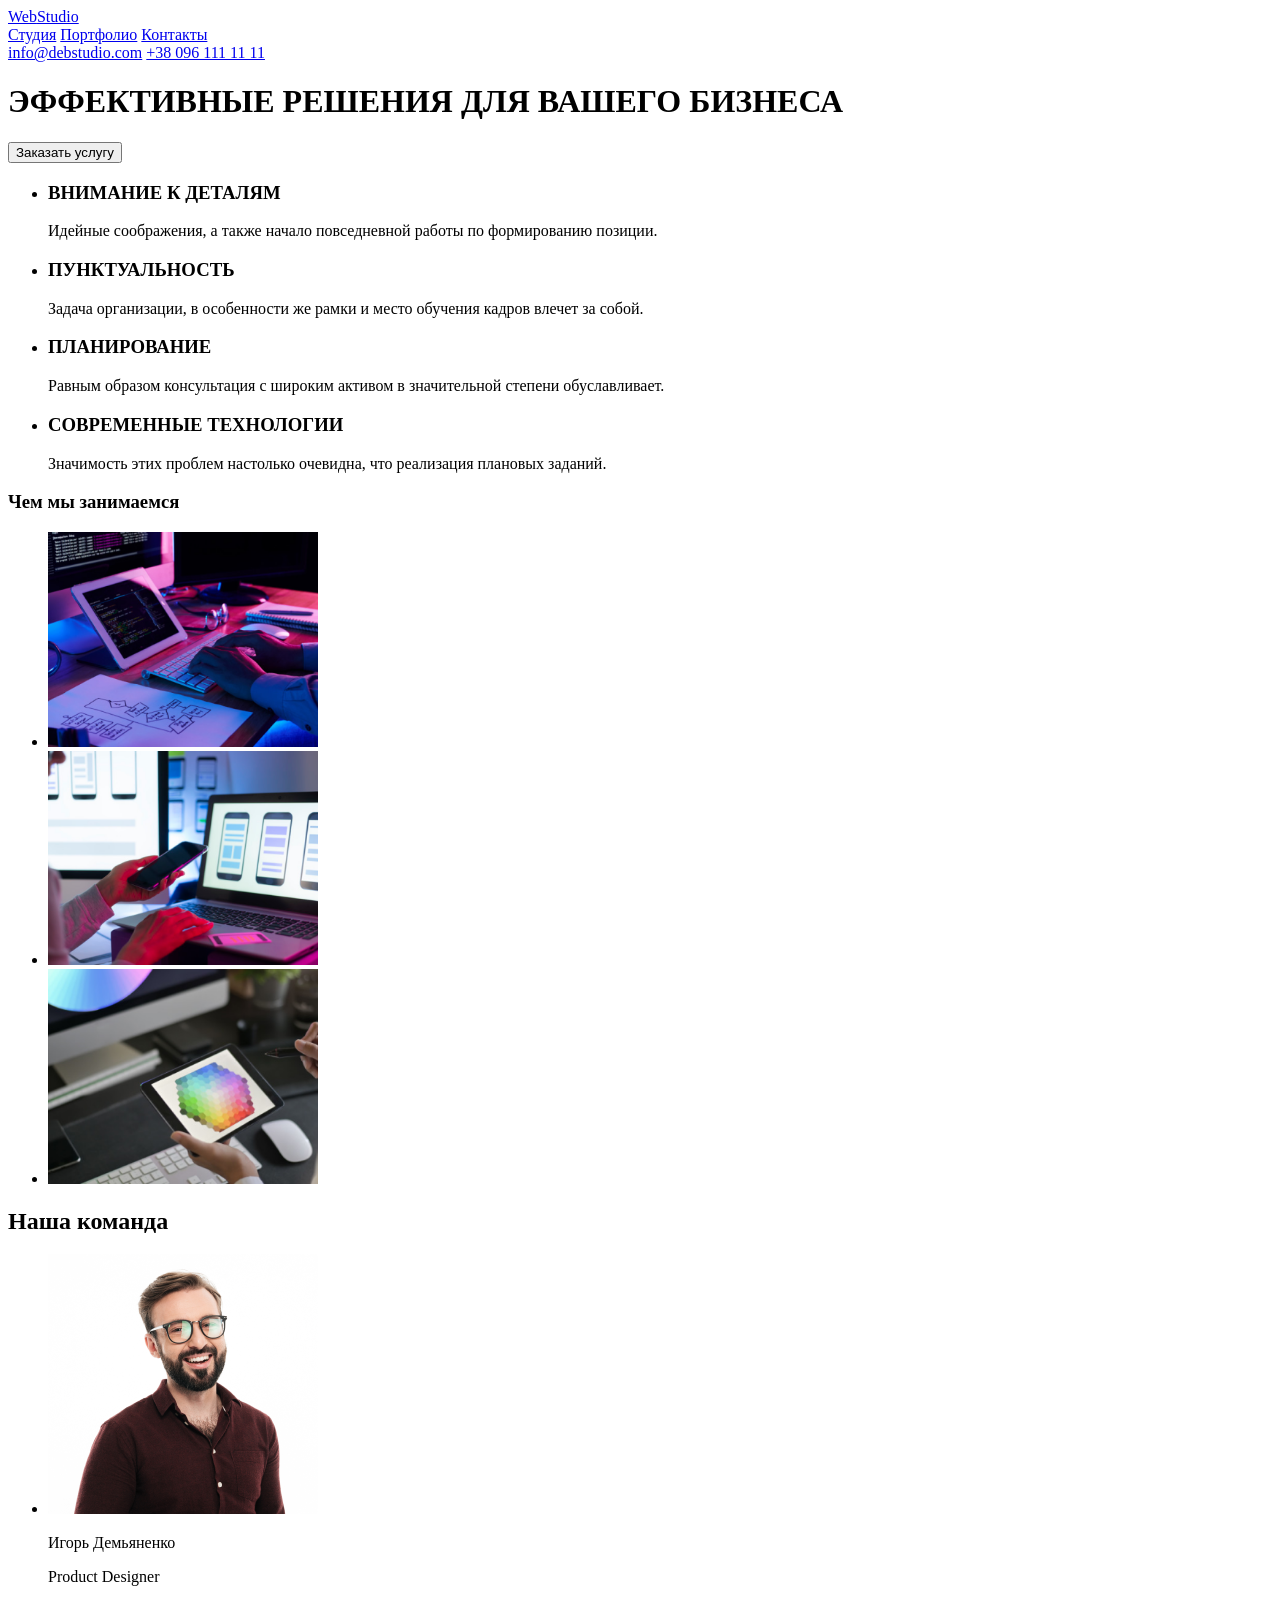
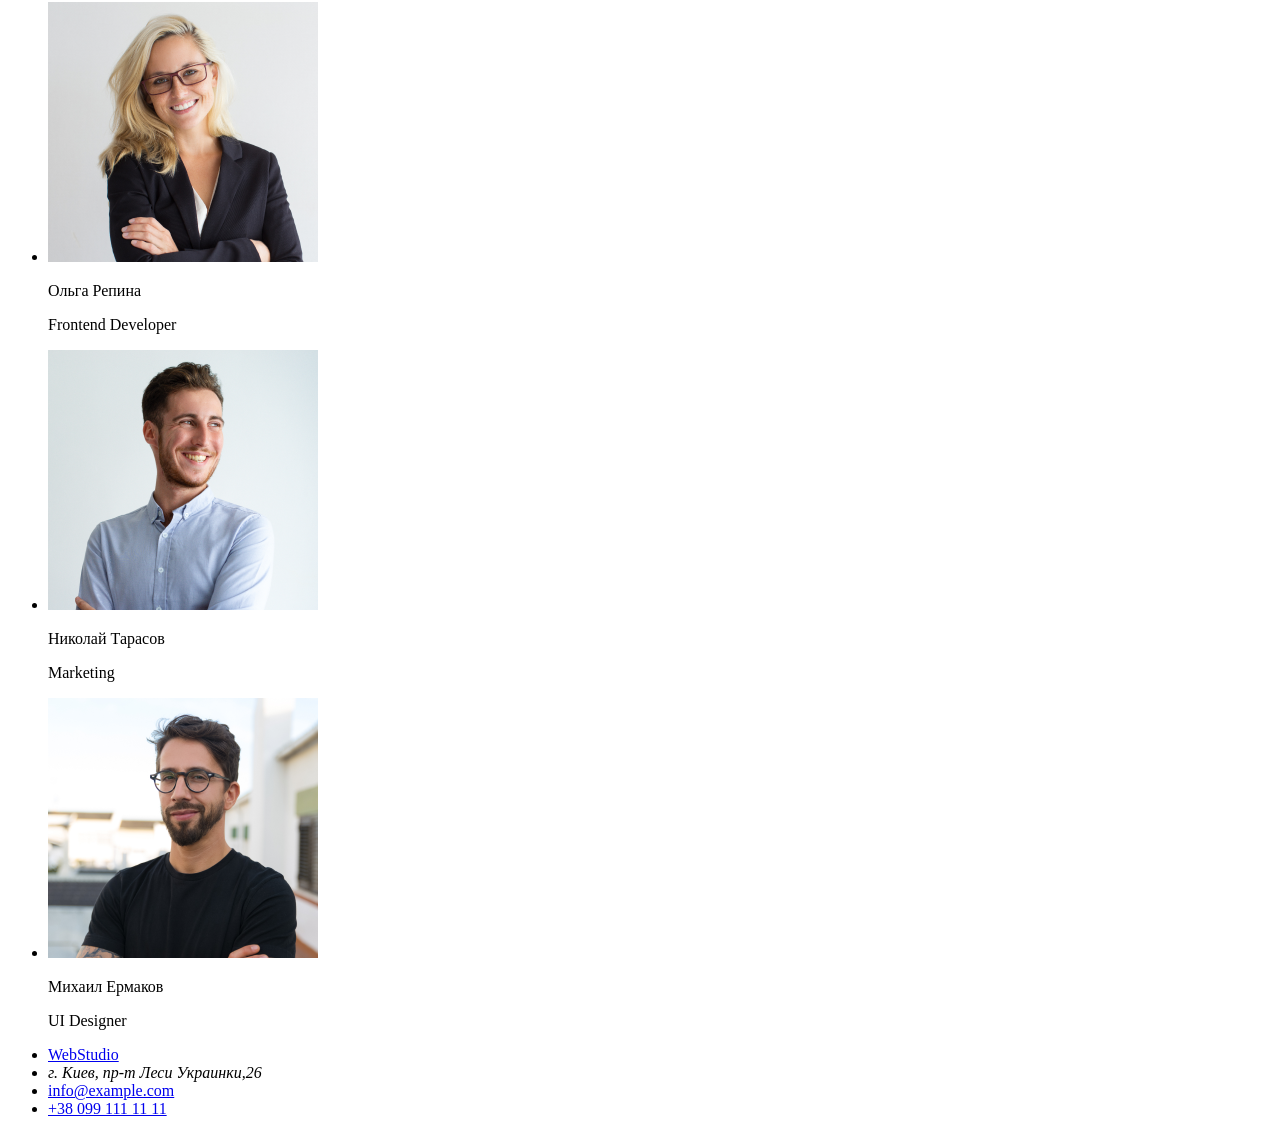
==== index.html @ a1230345 "rename buttone" ====
<!DOCTYPE html>
<html lang="en">
<head>
    <meta charset="UTF-8">
    <meta http-equiv="X-UA-Compatible" content="IE=edge">
    <meta name="viewport" content="width=device-width, initial-scale=1.0">
    <title>Document</title>
</head>
<body>
    <header>
        <a href="#"> <span>Web</span>Studio</a>
        <div>
            <nav>
                <a href="#">Студия</a>
                <a href="#">Портфолио</a>
                <a href="#">Контакты</a>
            </nav>
            <a href="#">info@debstudio.com</a>
            <a href="#">+38 096 111 11 11</a>
        </div>
    </header>
    <main>
        <div>
            <h1>ЭФФЕКТИВНЫЕ РЕШЕНИЯ ДЛЯ ВАШЕГО БИЗНЕСА</h1>
            <button type="button">Заказать услугу</button>
        </div>
        <div>
            <ul>
                <li>
                    <div>
                        <h3>ВНИМАНИЕ К ДЕТАЛЯМ</h3>
                        <p>Идейные соображения, а также начало повседневной работы по формированию позиции.</p>
                    </div>
                </li>
                <li>
                    <div>
                        <h3>ПУНКТУАЛЬНОСТЬ</h3>
                        <p>Задача организации, в особенности же рамки и место обучения кадров влечет за собой.</p> 
                    </div>
                </li>
                <li>
                    <div>
                        <h3>ПЛАНИРОВАНИЕ</h3>
                        <p>Равным образом консультация с широким активом в значительной степени обуславливает.</p>
                    </div>
                </li>
                <li>
                    <div>
                        <h3>СОВРЕМЕННЫЕ ТЕХНОЛОГИИ</h3>
                        <p>Значимость этих проблем настолько очевидна, что реализация плановых заданий.</p>
                    </div>
                </li>
            </ul>
        </div>
        <div>
            <h3>Чем мы занимаемся</h3>
            <ul>
                <li><img src="/img/img.jpg" width="270" alt="Рабочее место"></li>
                <li><img src="/img/phoneNote.jpg" width="270" alt="Залипает в телефоне"></li>
                <li><img src="/img/planshit.jpg" width="270" alt="Планшет что-ли"></li>
            </ul>
        </div>
        <div>
            <h2>Наша команда</h2>
            <ul>
                <li>
                    <div>
                        <img src="/img/img3.jpg" width="270" alt="Тип в очках">
                    <p>Игорь Демьяненко</p>
                    <p>Product Designer</p>
                </div>
                </li>
                <li>
                    <div>
                        <img src="/img/img4.jpg" width="270" alt="Почти красавица в оках">
                        <p>Ольга Репина</p>
                        <p>Frontend Developer</p>
                    </div>
                </li>
                <li>
                    <div>
                        <img src="/img/img2.jpg" width="270" alt="Тип улыбается">
                        <p>Николай Тарасов</p>
                        <p>Marketing</p>
                    </div>
                </li>
                <li>
                    <div>
                        <img src="/img/img1.jpg" width="270" alt="Похож на главного немного">
                        <p>Михаил Ермаков</p>
                        <p>UI Designer</p>
                    </div>
                </li>
            </ul>
        </div>
    </main>
    <footer>
        <ul>
            <li><a href="#"><span>Web</span>Studio</a></li>
            <li>
                <address>г. Киев, пр-т Леси Украинки,26</address>
            </li>
            <li><a href="#">info@example.com</a></li>
            <li><a href="#">+38 099 111 11 11</a></li>
        </ul>
    </footer>
</body>

</html>
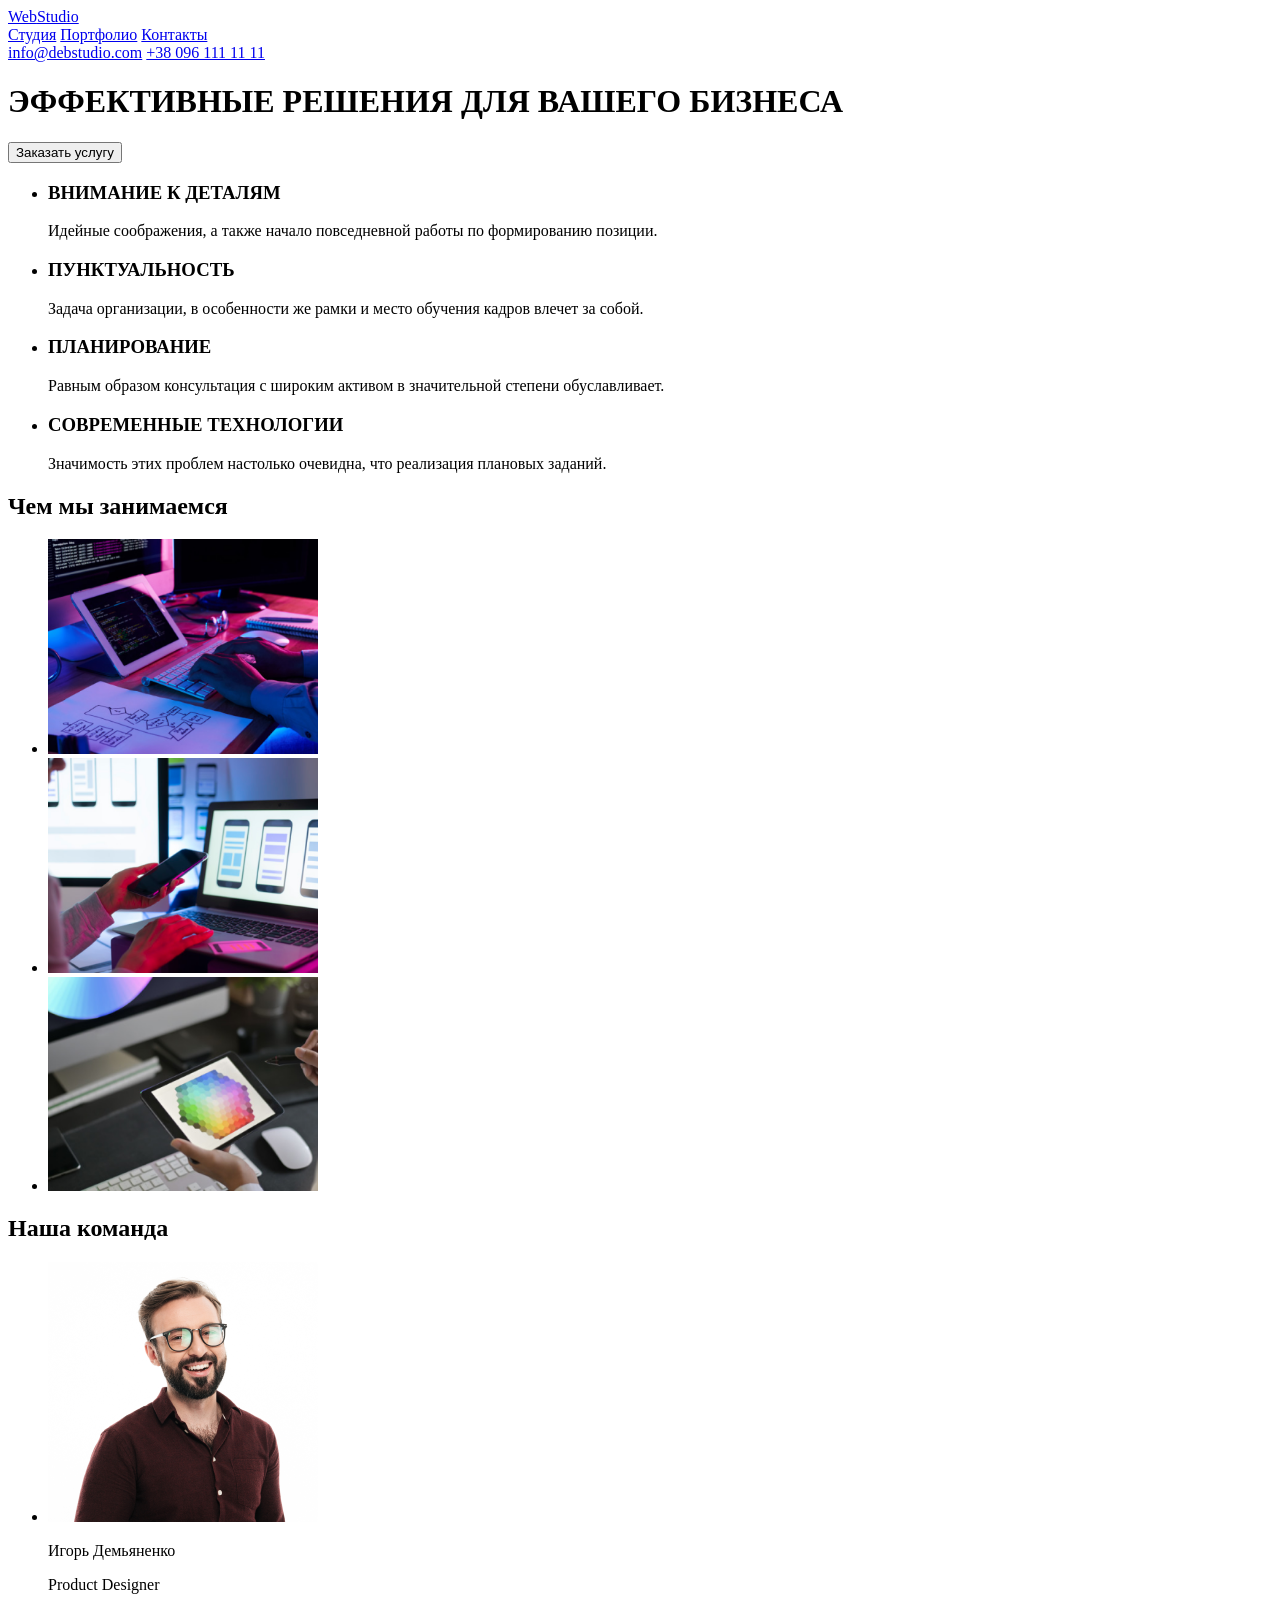
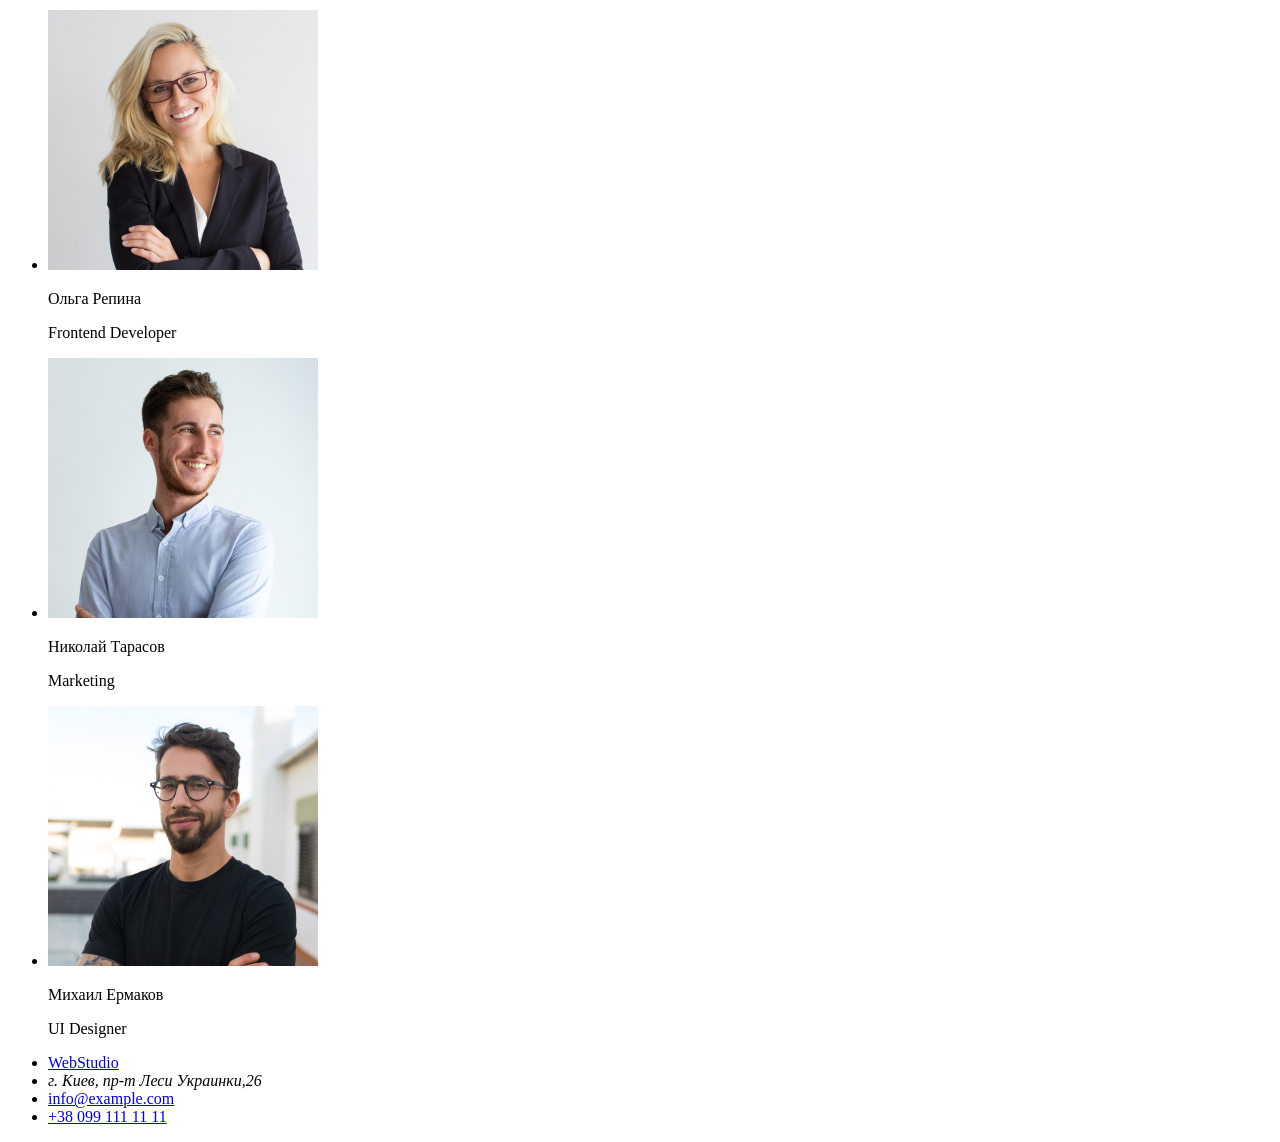
==== commit 9882dcbf: "rename teg" ====
--- a/index.html
+++ b/index.html
@@ -53,7 +53,7 @@
             </ul>
         </div>
         <div>
-            <h3>Чем мы занимаемся</h3>
+            <h2>Чем мы занимаемся</h2>
             <ul>
                 <li><img src="/img/img.jpg" width="270" alt="Рабочее место"></li>
                 <li><img src="/img/phoneNote.jpg" width="270" alt="Залипает в телефоне"></li>
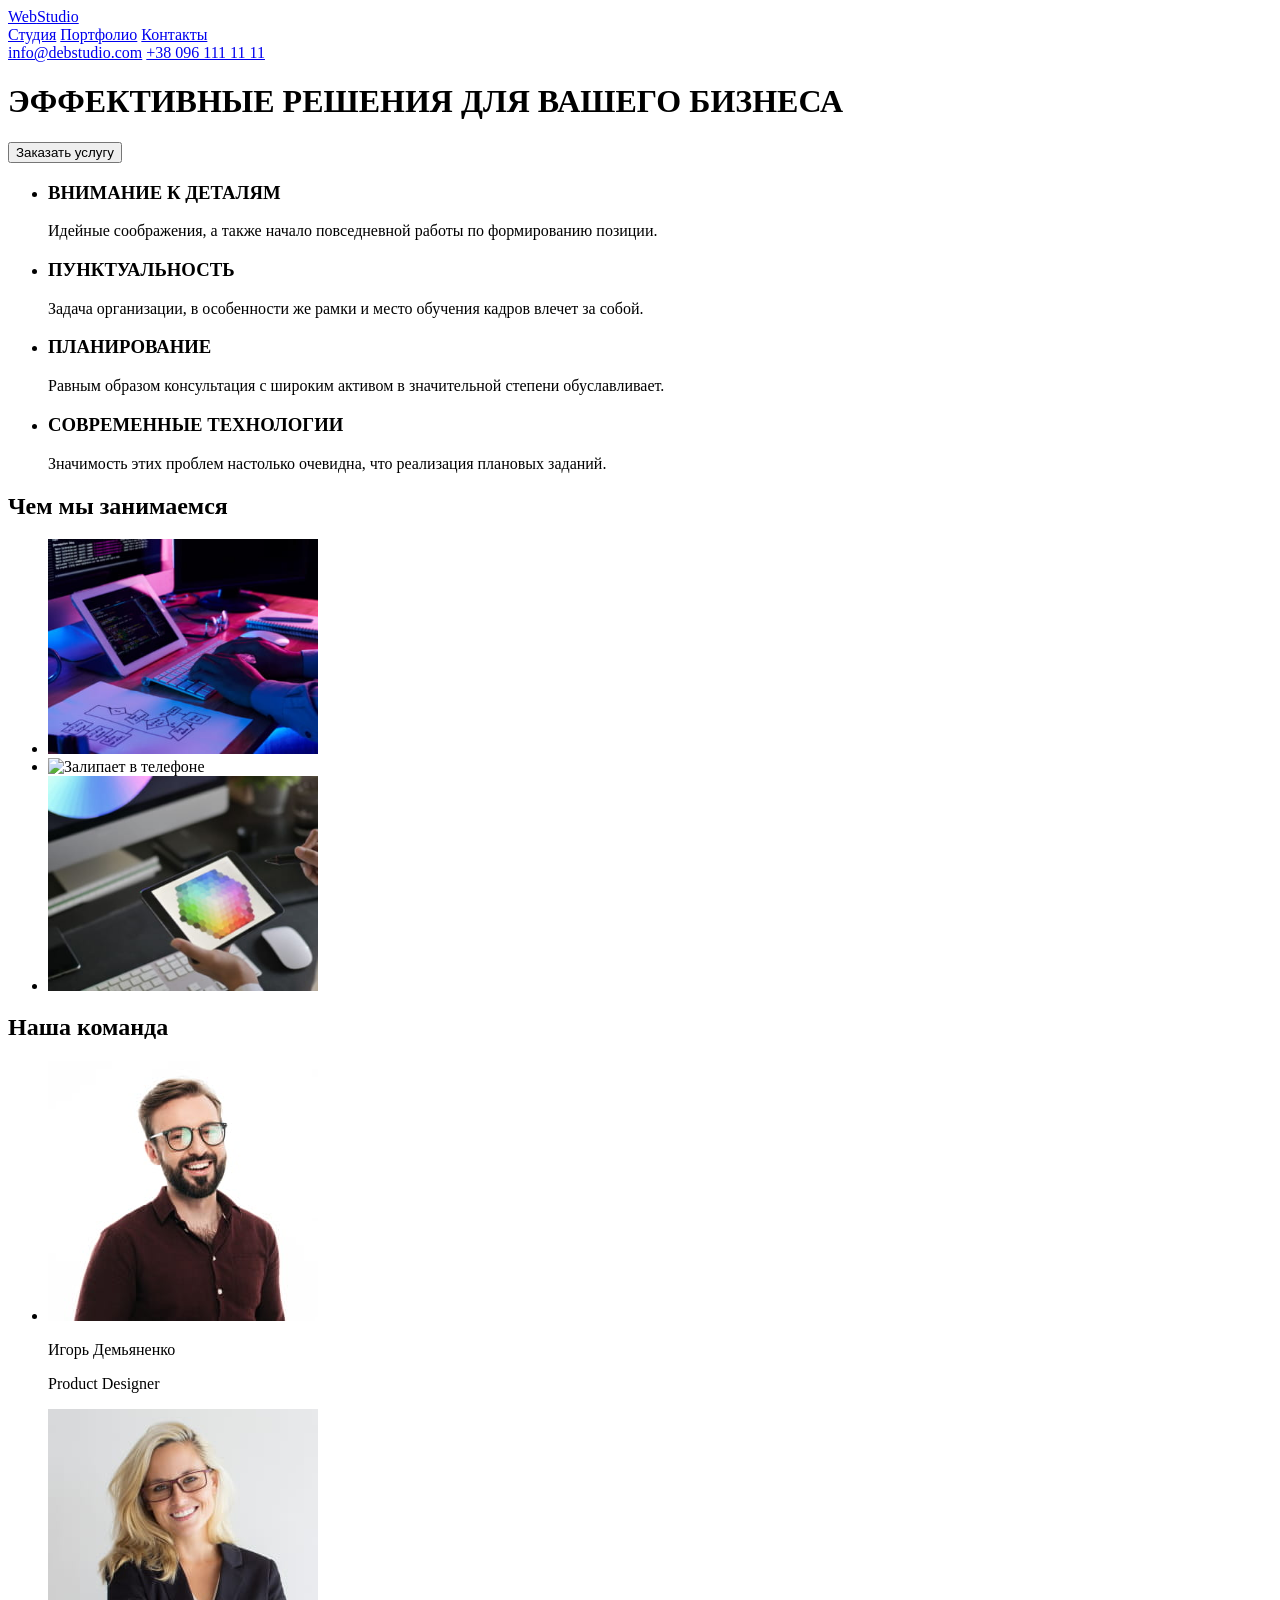
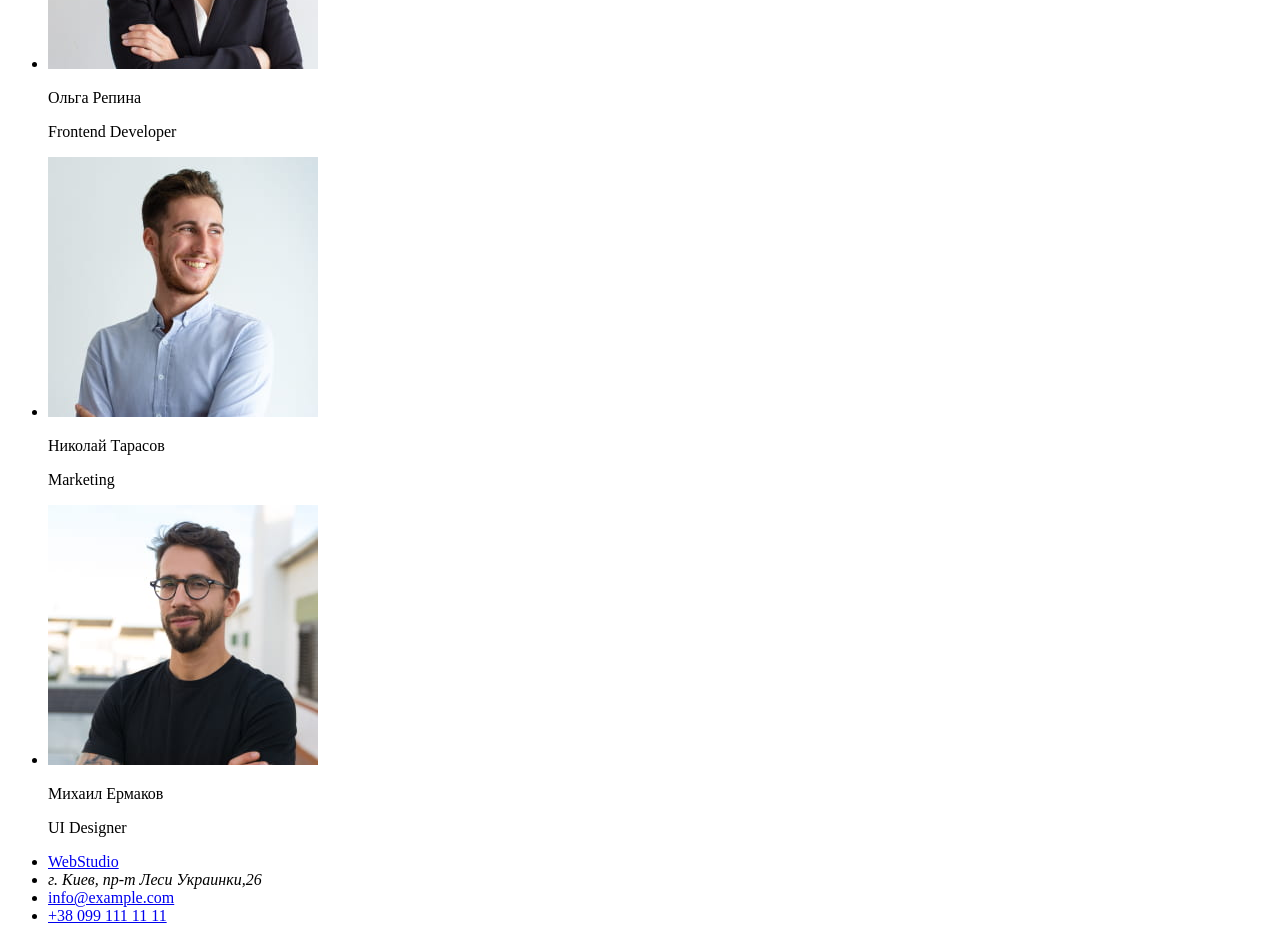
==== commit a808b75f: "rename name" ====
--- a/index.html
+++ b/index.html
@@ -55,9 +55,9 @@
         <div>
             <h2>Чем мы занимаемся</h2>
             <ul>
-                <li><img src="/img/img.jpg" width="270" alt="Рабочее место"></li>
-                <li><img src="/img/phoneNote.jpg" width="270" alt="Залипает в телефоне"></li>
-                <li><img src="/img/planshit.jpg" width="270" alt="Планшет что-ли"></li>
+                <li><img src="/images/desctop.jpg" width="270" alt="Рабочее место"></li>
+                <li><img src="/images/phonenote.jpg" width="270" alt="Залипает в телефоне"></li>
+                <li><img src="/images/planshit.jpg" width="270" alt="Планшет что-ли"></li>
             </ul>
         </div>
         <div>
@@ -65,28 +65,28 @@
             <ul>
                 <li>
                     <div>
-                        <img src="/img/img3.jpg" width="270" alt="Тип в очках">
+                        <img src="/images/demyanenko.jpg" width="270" alt="Игорь Демьяненко">
                     <p>Игорь Демьяненко</p>
                     <p>Product Designer</p>
                 </div>
                 </li>
                 <li>
                     <div>
-                        <img src="/img/img4.jpg" width="270" alt="Почти красавица в оках">
+                        <img src="./images/repina.jpg" width="270" alt="Ольга Репина">
                         <p>Ольга Репина</p>
                         <p>Frontend Developer</p>
                     </div>
                 </li>
                 <li>
                     <div>
-                        <img src="/img/img2.jpg" width="270" alt="Тип улыбается">
+                        <img src="/images/tarasov.jpg" width="270" alt="Николай Тарасов">
                         <p>Николай Тарасов</p>
                         <p>Marketing</p>
                     </div>
                 </li>
                 <li>
                     <div>
-                        <img src="/img/img1.jpg" width="270" alt="Похож на главного немного">
+                        <img src="/images/ermakov.jpg" width="270" alt="Михаил Ермаков">
                         <p>Михаил Ермаков</p>
                         <p>UI Designer</p>
                     </div>
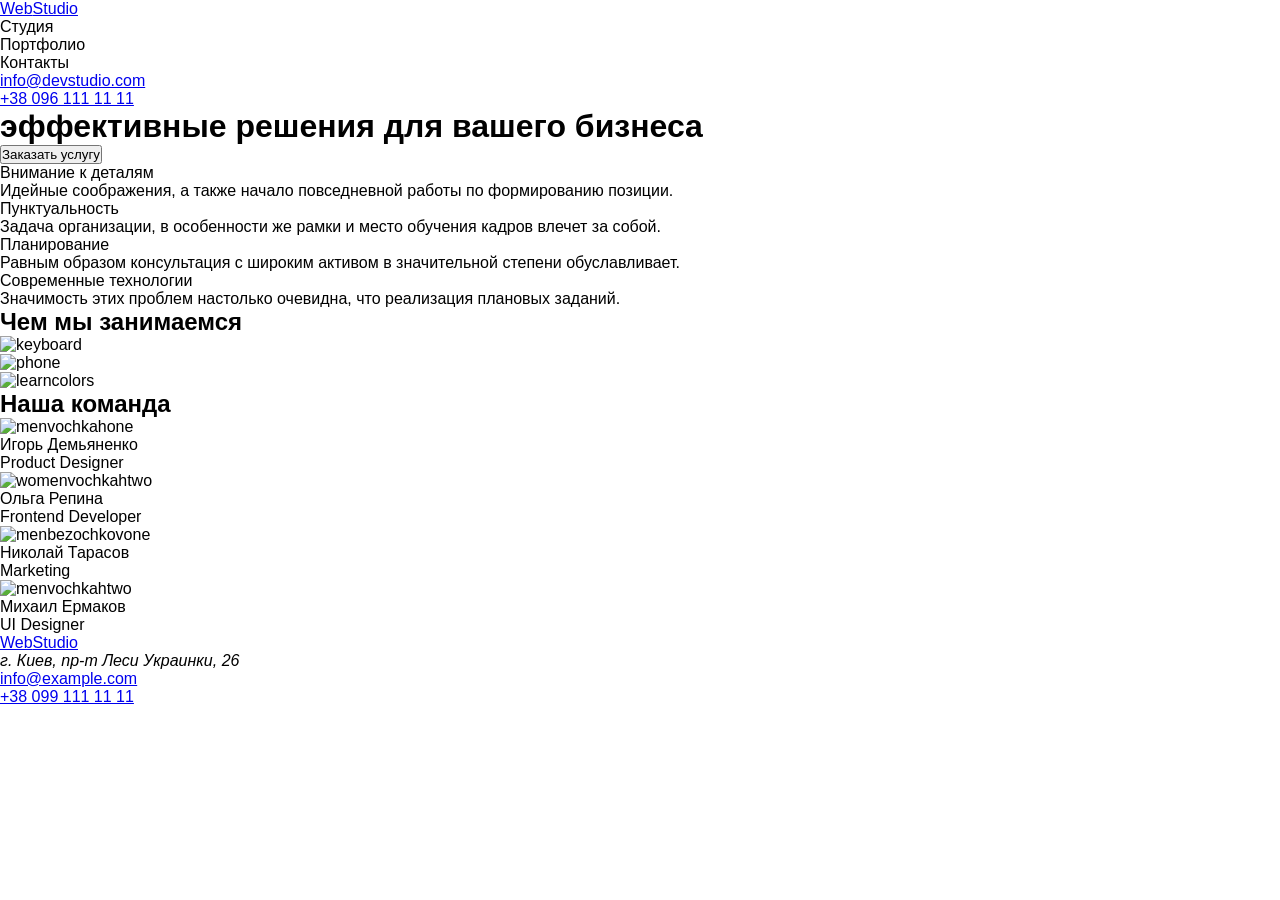
==== commit ab54e4b6: "Add files via upload" ====
--- a/index.html
+++ b/index.html
@@ -1,109 +1,94 @@
-<!DOCTYPE html>
-<html lang="en">
-<head>
-    <meta charset="UTF-8">
-    <meta http-equiv="X-UA-Compatible" content="IE=edge">
-    <meta name="viewport" content="width=device-width, initial-scale=1.0">
-    <title>Document</title>
-</head>
-<body>
-    <header>
-        <a href="#"> <span>Web</span>Studio</a>
-        <div>
-            <nav>
-                <a href="#">Студия</a>
-                <a href="#">Портфолио</a>
-                <a href="#">Контакты</a>
-            </nav>
-            <a href="#">info@debstudio.com</a>
-            <a href="#">+38 096 111 11 11</a>
-        </div>
-    </header>
-    <main>
-        <div>
-            <h1>ЭФФЕКТИВНЫЕ РЕШЕНИЯ ДЛЯ ВАШЕГО БИЗНЕСА</h1>
-            <button type="button">Заказать услугу</button>
-        </div>
-        <div>
-            <ul>
-                <li>
-                    <div>
-                        <h3>ВНИМАНИЕ К ДЕТАЛЯМ</h3>
-                        <p>Идейные соображения, а также начало повседневной работы по формированию позиции.</p>
-                    </div>
-                </li>
-                <li>
-                    <div>
-                        <h3>ПУНКТУАЛЬНОСТЬ</h3>
-                        <p>Задача организации, в особенности же рамки и место обучения кадров влечет за собой.</p> 
-                    </div>
-                </li>
-                <li>
-                    <div>
-                        <h3>ПЛАНИРОВАНИЕ</h3>
-                        <p>Равным образом консультация с широким активом в значительной степени обуславливает.</p>
-                    </div>
-                </li>
-                <li>
-                    <div>
-                        <h3>СОВРЕМЕННЫЕ ТЕХНОЛОГИИ</h3>
-                        <p>Значимость этих проблем настолько очевидна, что реализация плановых заданий.</p>
-                    </div>
-                </li>
-            </ul>
-        </div>
-        <div>
-            <h2>Чем мы занимаемся</h2>
-            <ul>
-                <li><img src="/images/desctop.jpg" width="270" alt="Рабочее место"></li>
-                <li><img src="/images/phonenote.jpg" width="270" alt="Залипает в телефоне"></li>
-                <li><img src="/images/planshit.jpg" width="270" alt="Планшет что-ли"></li>
-            </ul>
-        </div>
-        <div>
-            <h2>Наша команда</h2>
-            <ul>
-                <li>
-                    <div>
-                        <img src="/images/demyanenko.jpg" width="270" alt="Игорь Демьяненко">
-                    <p>Игорь Демьяненко</p>
-                    <p>Product Designer</p>
-                </div>
-                </li>
-                <li>
-                    <div>
-                        <img src="./images/repina.jpg" width="270" alt="Ольга Репина">
-                        <p>Ольга Репина</p>
-                        <p>Frontend Developer</p>
-                    </div>
-                </li>
-                <li>
-                    <div>
-                        <img src="/images/tarasov.jpg" width="270" alt="Николай Тарасов">
-                        <p>Николай Тарасов</p>
-                        <p>Marketing</p>
-                    </div>
-                </li>
-                <li>
-                    <div>
-                        <img src="/images/ermakov.jpg" width="270" alt="Михаил Ермаков">
-                        <p>Михаил Ермаков</p>
-                        <p>UI Designer</p>
-                    </div>
-                </li>
-            </ul>
-        </div>
-    </main>
-    <footer>
-        <ul>
-            <li><a href="#"><span>Web</span>Studio</a></li>
-            <li>
-                <address>г. Киев, пр-т Леси Украинки,26</address>
-            </li>
-            <li><a href="#">info@example.com</a></li>
-            <li><a href="#">+38 099 111 11 11</a></li>
-        </ul>
-    </footer>
-</body>
-
+<!DOCTYPE html>
+<html lang="en">
+<head>
+    <meta charset="UTF-8">
+    <meta name="viewport" content="width=device-width, initial-scale=1.0">
+    <link rel="stylesheet" href="styles.css">
+    <title>Document</title>
+</head>
+<body>
+    <header>
+        <a href="#"><span>Web</span>Studio</a>
+    </header>
+    <ul class="nav">
+        <li>
+            <nav>Студия</nav>
+        </li>
+        <li>
+            <nav>Портфолио</nav>
+        </li>
+        <li>
+            <nav>Контакты</nav>
+        </li>
+    </ul>
+    <ul class="contacts">
+        <li><a href="#">info@devstudio.com</a></li>
+        <li><a href="#">+38 096 111 11 11</a></li>
+    </ul>
+    <main>
+        <h1>эффективные решения для вашего бизнеса</h1>
+        <button type="button">Заказать услугу</button>
+    </main>
+    <div class="hero">
+        <ul class="fourlist">
+            <li>
+                <p class="zaglav">Внимание к деталям</p>
+                <p class="text">Идейные соображения, а также начало повседневной работы по формированию позиции.</p>
+            </li>
+            <li>
+                <p class="zaglav">Пунктуальность</p>
+                <p class="text">Задача организации, в особенности же рамки и место обучения кадров влечет за собой.</p>
+            </li>
+            <li>
+                <p class="zaglav">Планирование</p>
+                <p class="text">Равным образом консультация с широким активом в значительной степени обуславливает.</p>
+            </li>
+            <li>
+                <p class="zaglav">Современные технологии</p>
+                <p class="text">Значимость этих проблем настолько очевидна, что реализация плановых заданий.</p>
+            </li>
+        </ul>
+        <h2>Чем мы занимаемся</h2>
+        <ul class="threeimg">
+            <li><img src="" alt="keyboard"></li>
+            <li><img src="" alt="phone"></li>
+            <li><img src="" alt="learncolors"></li>
+        </ul>
+    </div>
+    <div class="herotwo">
+        <h2>Наша команда</h2>
+        <ul class="topfooterdivan">
+            <li><img src="" alt="menvochkahone">
+            <p class="topfooterzaglav">Игорь Демьяненко</p>
+            <p class="topfootertext">Product Designer</p>
+            </li>
+            <li><img src="" alt="womenvochkahtwo">
+            <p class="topfooterzaglav">Ольга Репина</p>
+            <p class="topfootertext">Frontend Developer</p>
+            </li>
+            <li><img src="" alt="menbezochkovone">
+            <p class="topfooterzaglav">Николай Тарасов</p>
+            <p class="topfootertext">Marketing</p>
+            </li>
+            <li><img src="" alt="menvochkahtwo">
+            <p class="topfooterzaglav">Михаил Ермаков</p>
+            <p class="topfootertext">UI Designer</p>
+            </li>
+        </ul>
+    </div>
+    <footer>
+        <a href="#"><span>Web</span>Studio</a>
+        <ul>
+            <li>
+                <address>г. Киев, пр-т Леси Украинки, 26</address>
+            </li>
+            <li>
+                <a href="#">info@example.com</a>
+            </li>
+            <li>
+                <a href="#">+38 099 111 11 11</a>
+            </li>
+        </ul>
+    </footer>
+</body>
 </html>
--- a/styles.css
+++ b/styles.css
@@ -0,0 +1,7 @@
+* {
+    margin: 0;
+    padding: 0;
+    box-sizing: border-box;
+    font-family: 'Segoe UI', Tahoma, Geneva, Verdana, sans-serif;
+}
+
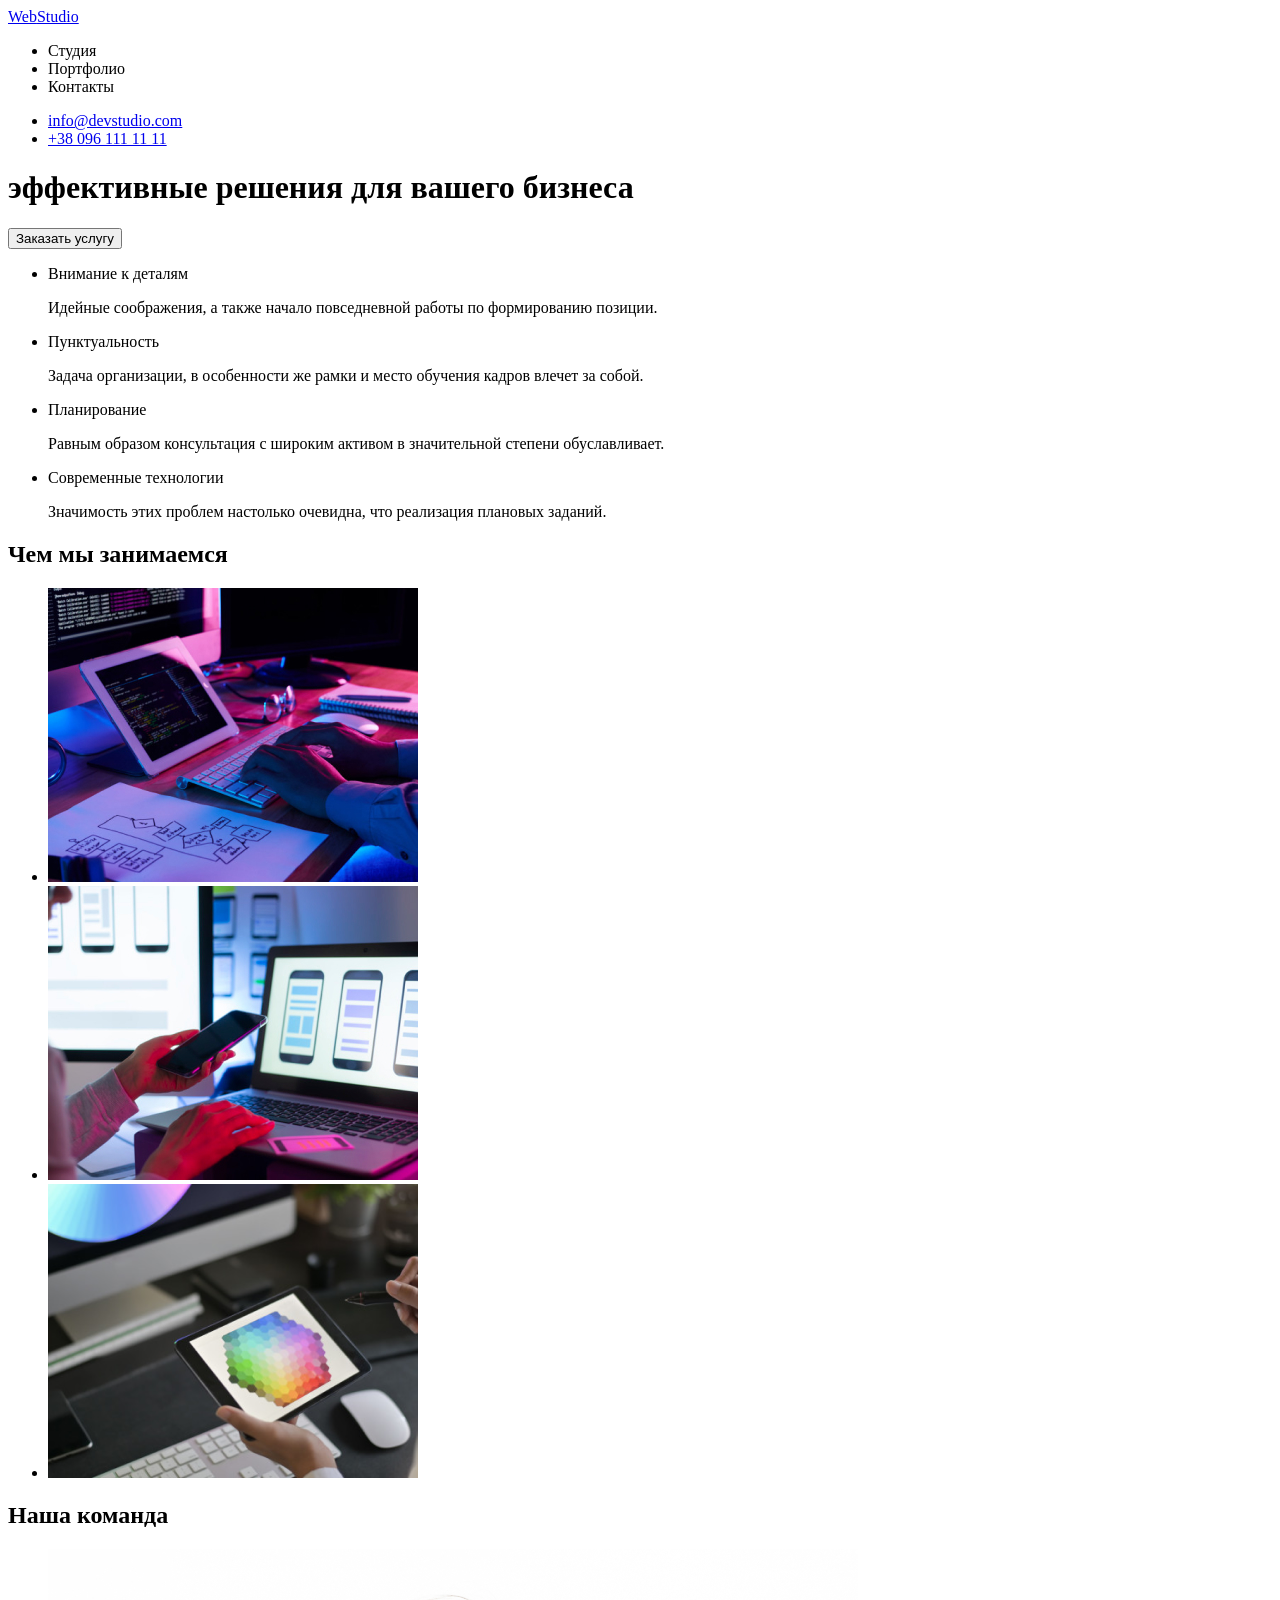
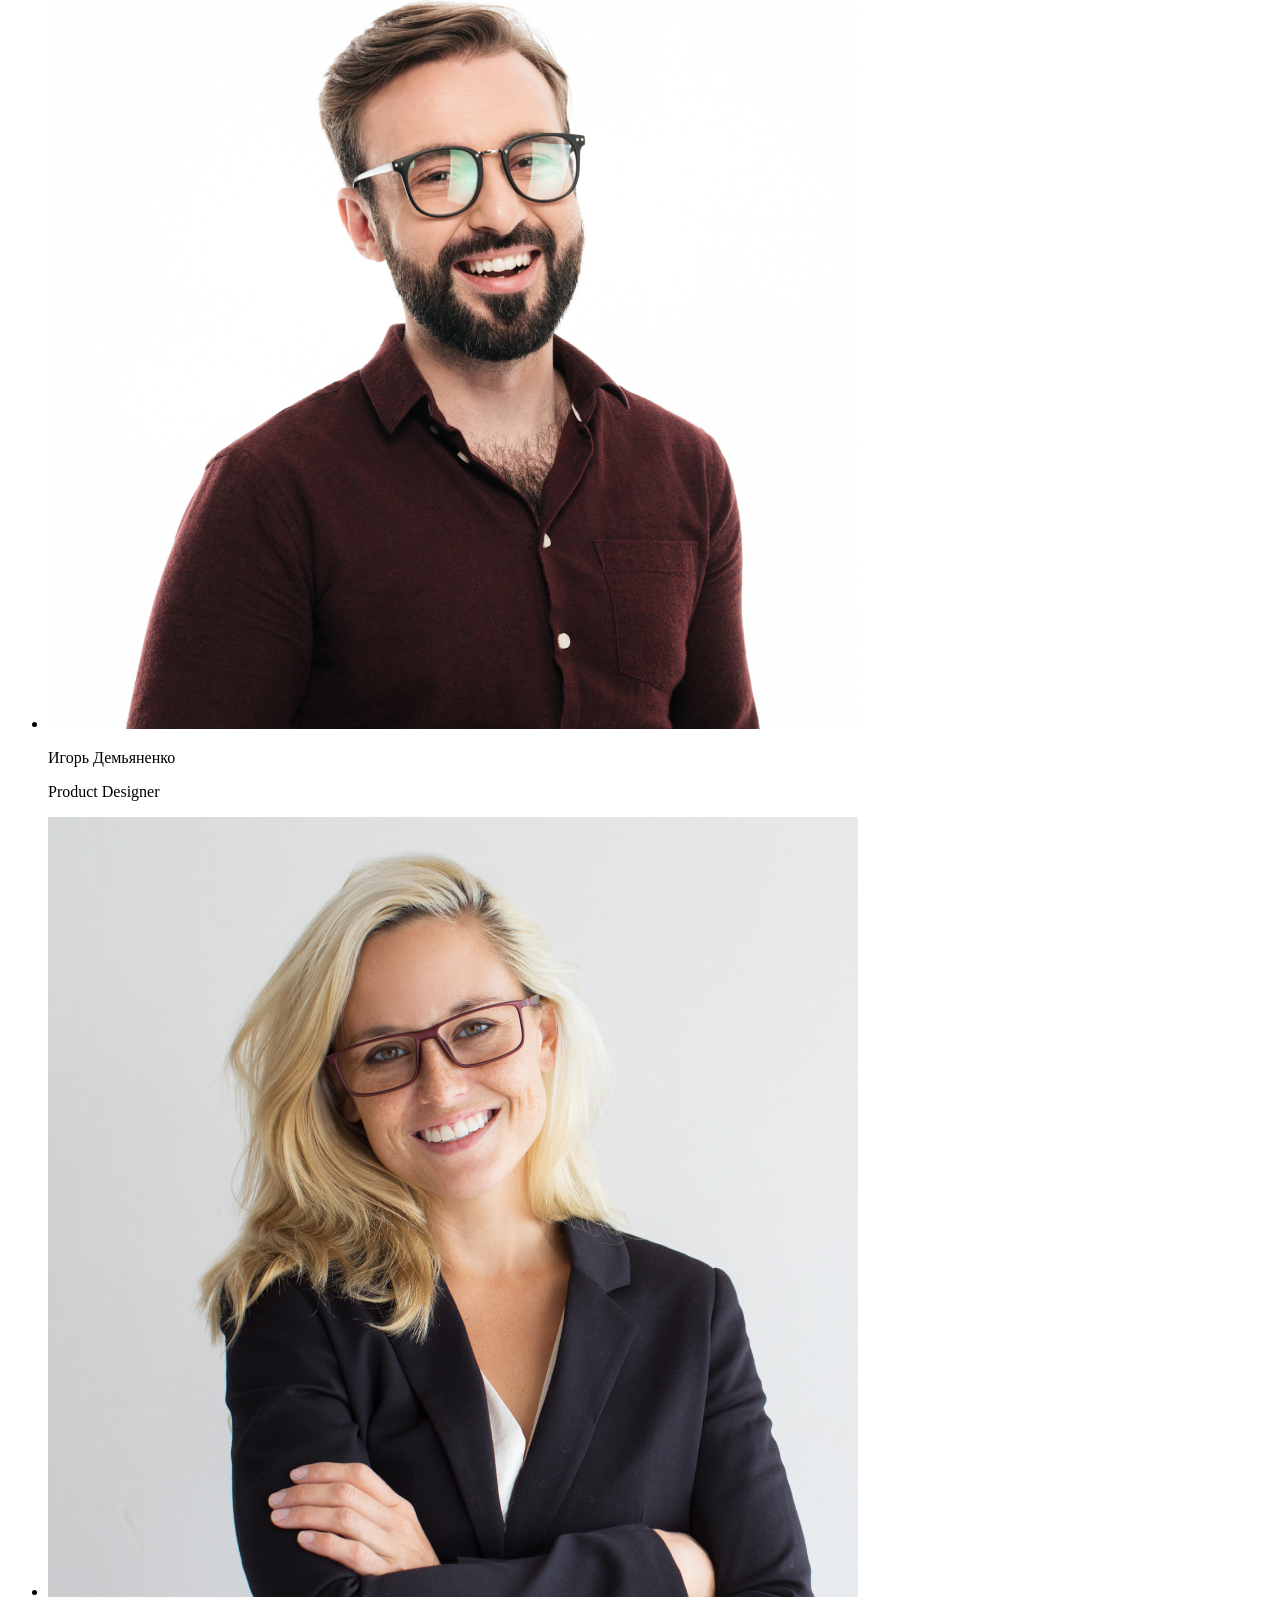
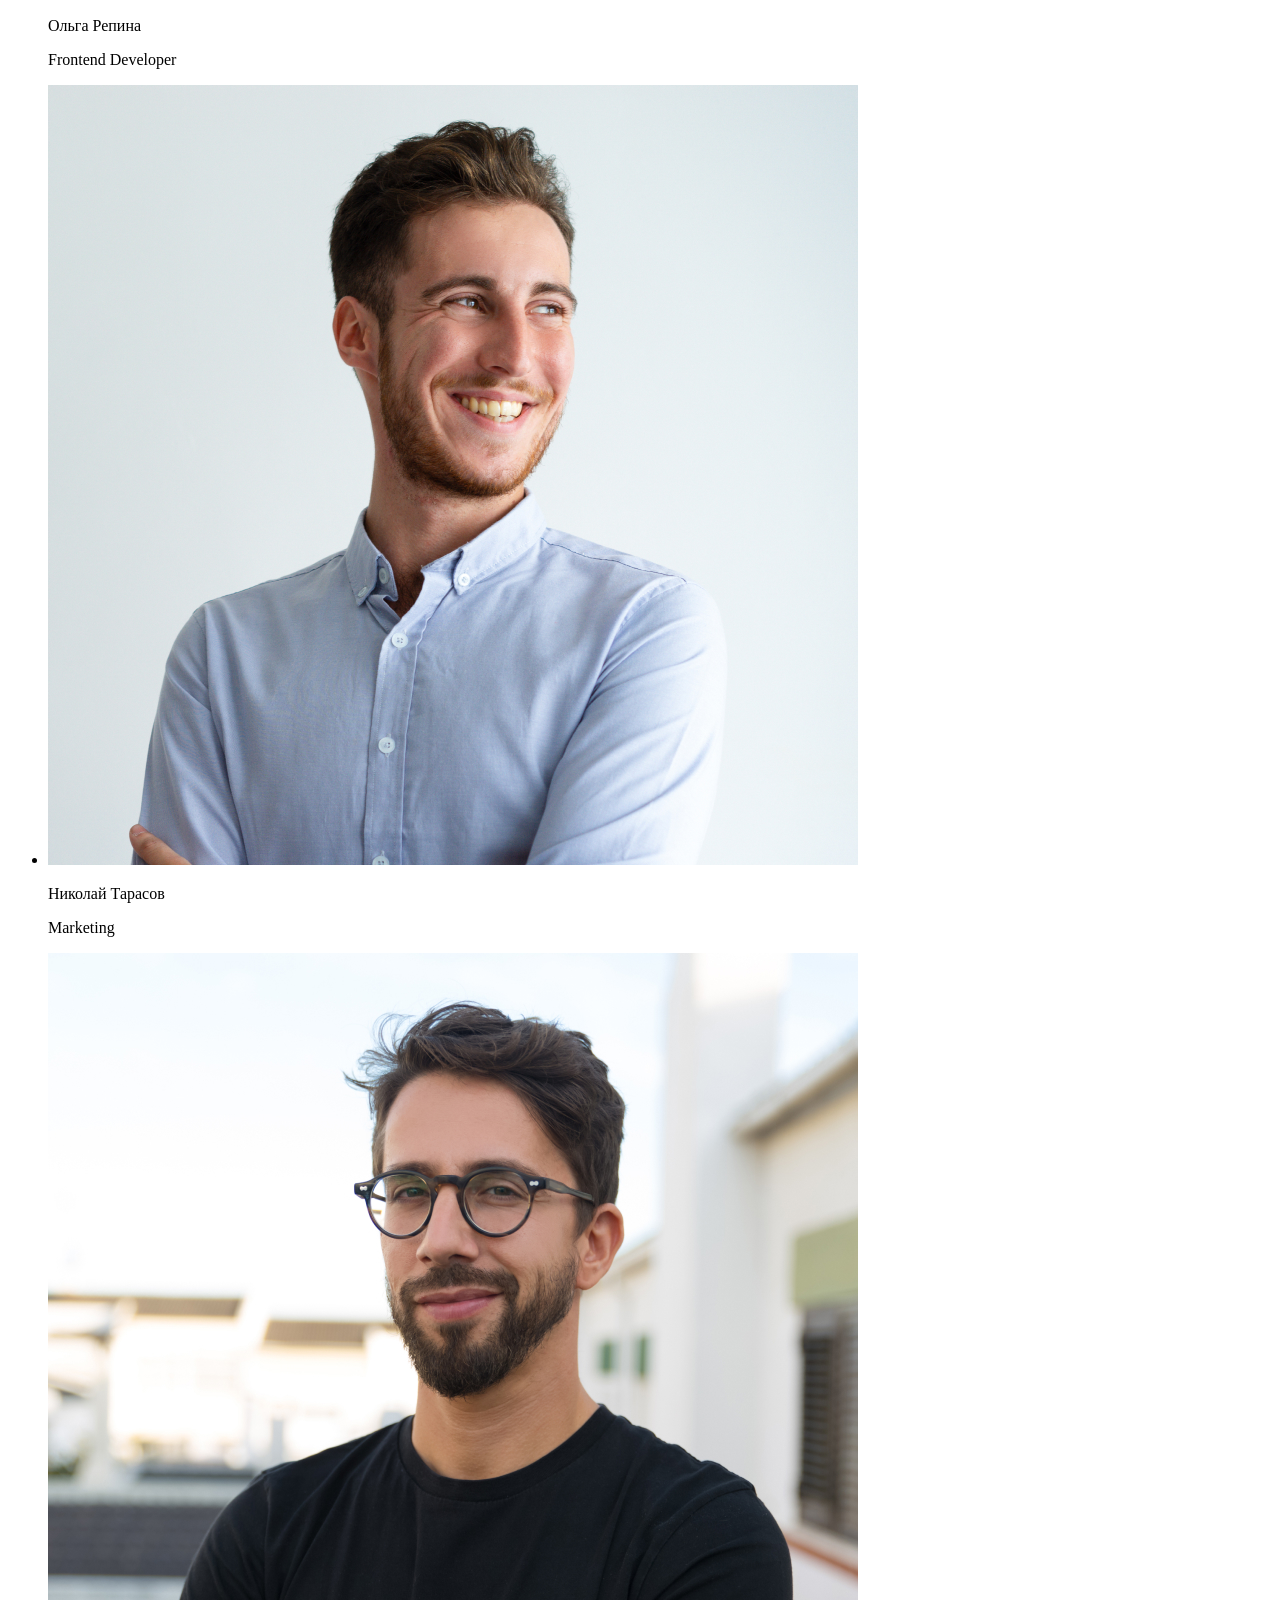
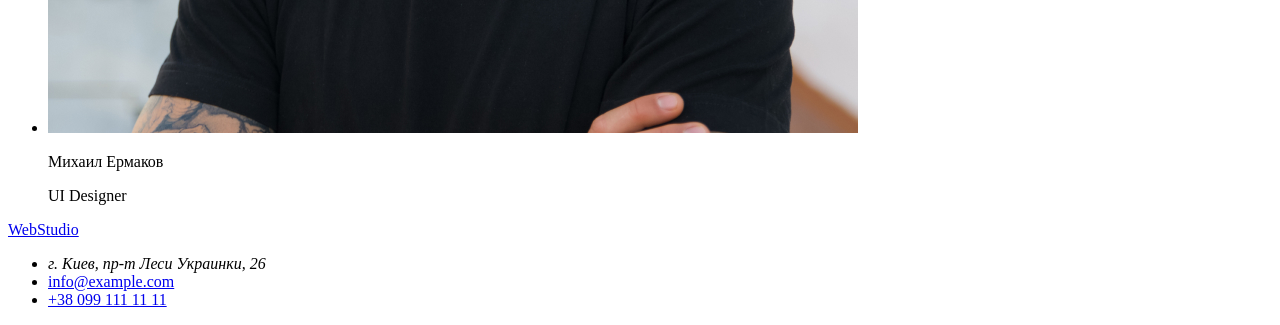
==== commit 5537d21b: "Add files via upload" ====
--- a/index.html
+++ b/index.html
@@ -3,7 +3,7 @@
 <head>
     <meta charset="UTF-8">
     <meta name="viewport" content="width=device-width, initial-scale=1.0">
-    <link rel="stylesheet" href="styles.css">
+    <link rel="stylesheet" href="styles/styles.css">
     <title>Document</title>
 </head>
 <body>
@@ -50,27 +50,27 @@
         </ul>
         <h2>Чем мы занимаемся</h2>
         <ul class="threeimg">
-            <li><img src="" alt="keyboard"></li>
-            <li><img src="" alt="phone"></li>
-            <li><img src="" alt="learncolors"></li>
+            <li><img src="./images/box1.jpg" alt="keyboard"></li>
+            <li><img src="./images/box2.jpg" alt="phone"></li>
+            <li><img src="./images/box3.png" alt="learncolors"></li>
         </ul>
     </div>
     <div class="herotwo">
         <h2>Наша команда</h2>
         <ul class="topfooterdivan">
-            <li><img src="" alt="menvochkahone">
+            <li><img src="./images/men1.jpg" alt="menvochkahone">
             <p class="topfooterzaglav">Игорь Демьяненко</p>
             <p class="topfootertext">Product Designer</p>
             </li>
-            <li><img src="" alt="womenvochkahtwo">
+            <li><img src="./images/womenmoment1.jpg" alt="womenvochkahtwo">
             <p class="topfooterzaglav">Ольга Репина</p>
             <p class="topfootertext">Frontend Developer</p>
             </li>
-            <li><img src="" alt="menbezochkovone">
+            <li><img src="./images/men2.jpg" alt="menbezochkovone">
             <p class="topfooterzaglav">Николай Тарасов</p>
             <p class="topfootertext">Marketing</p>
             </li>
-            <li><img src="" alt="menvochkahtwo">
+            <li><img src="./images/men3.jpg" alt="menvochkahtwo">
             <p class="topfooterzaglav">Михаил Ермаков</p>
             <p class="topfootertext">UI Designer</p>
             </li>
